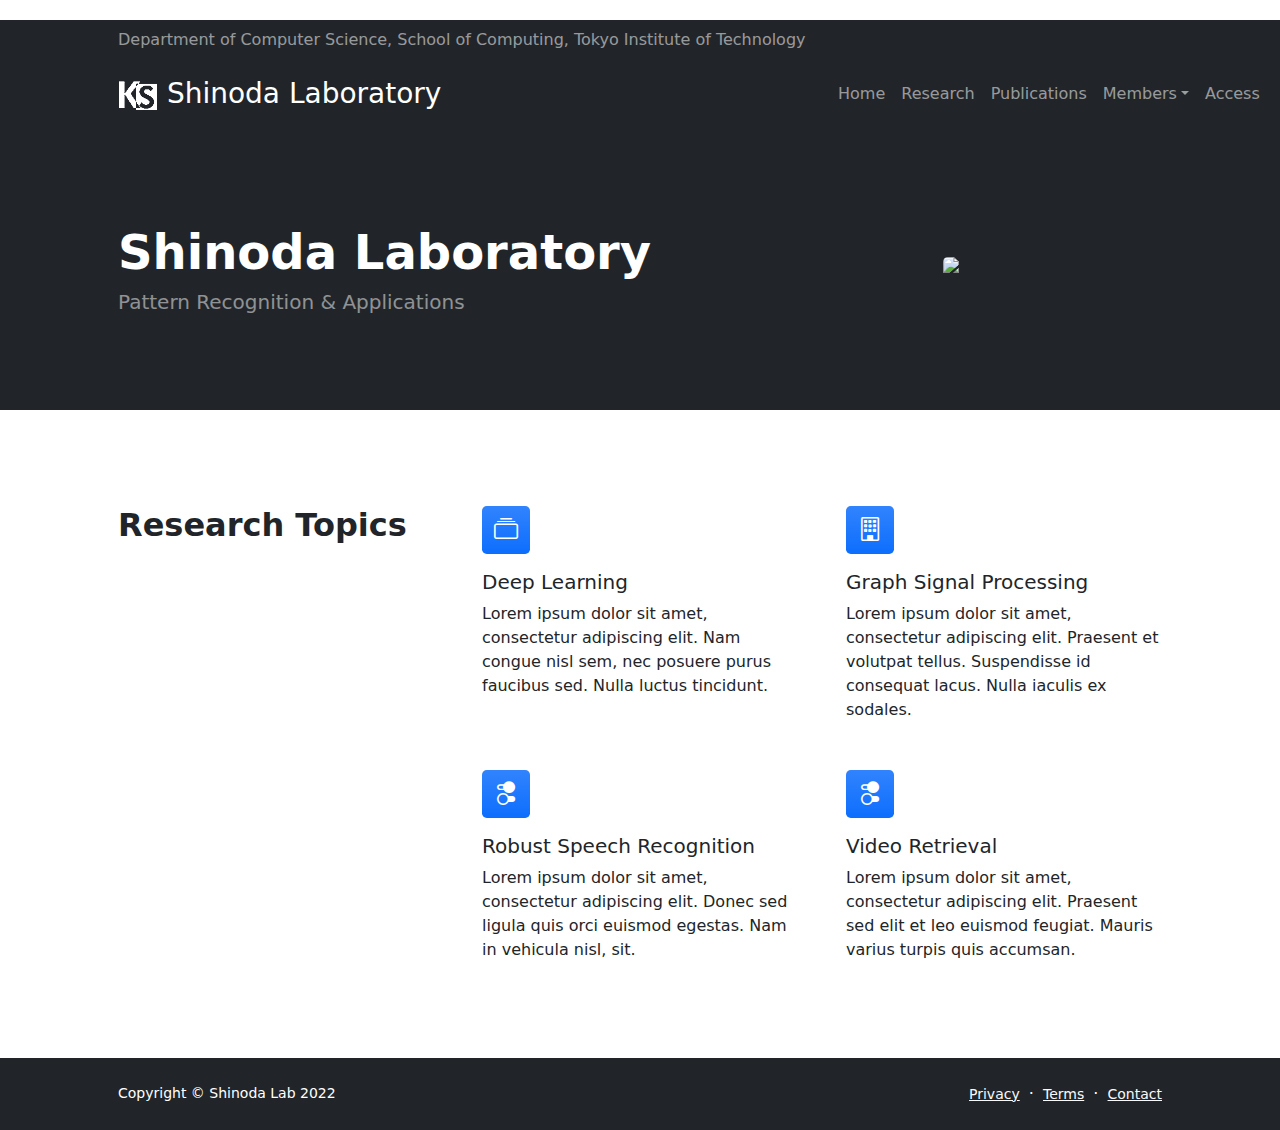
==== lab-homepage/index.html @ 7cedb90e "Added prototype with simple webpages" ====
<!DOCTYPE html>
<html lang="en">
    <head>
        <meta charset="utf-8" />
        <meta name="viewport" content="width=device-width, initial-scale=1, shrink-to-fit=no" />
        <meta name="description" content="" />
        <meta name="author" content="" />
        <title>Shinoda Lab Homepage</title>
        <!-- Favicon-->
        <link rel="icon" type="image/x-icon" href="assets/favicon.ico" />
        <!-- Bootstrap icons-->
        <link href="https://cdn.jsdelivr.net/npm/bootstrap-icons@1.5.0/font/bootstrap-icons.css" rel="stylesheet" />
        <!-- Core theme CSS (includes Bootstrap)-->
        <link href="css/styles.css" rel="stylesheet" />
    </head>
    <body class="d-flex flex-column h-100">
        <main class="flex-shrink-0">
            <!-- Navigation-->
            <nav class="navbar navbar-dark bg-dark">
				<div class="container px-5 navbar-supertext">Department of Computer Science, School of Computing, Tokyo Institute of Technology</div>
			</nav>
            <nav class="navbar navbar-expand-lg navbar-dark bg-dark">
                <div class="container px-5">
                    <a class="navbar-brand col-lg-8" href="index.html"><img src="assets/logo-white.png" width="40" height="40" alt="Shinoda Lab" /> Shinoda Laboratory</a>
                    <button class="navbar-toggler" type="button" data-bs-toggle="collapse" data-bs-target="#navbarSupportedContent" aria-controls="navbarSupportedContent" aria-expanded="false" aria-label="Toggle navigation"><span class="navbar-toggler-icon"></span></button>
                    <div class="collapse navbar-collapse" id="navbarSupportedContent">
                        <ul class="navbar-nav ms-auto mb-2 mb-lg-0">
                            <li class="nav-item"><a class="nav-link" href="index.html">Home</a></li>
                            <li class="nav-item"><a class="nav-link" href="research.html">Research</a></li>
                            <li class="nav-item"><a class="nav-link" href="publications.html">Publications</a></li>
							<li class="nav-item dropdown">
                                <a class="nav-link dropdown-toggle" id="navbarDropdownBlog" href="#" role="button" data-bs-toggle="dropdown" aria-expanded="false">Members</a>
                                <ul class="dropdown-menu dropdown-menu-end" aria-labelledby="navbarDropdownBlog">
                                    <li><a class="dropdown-item" href="members.html">Faculty</a></li>
                                    <li><a class="dropdown-item" href="members.html">Staff</a></li>
                                    <li><a class="dropdown-item" href="members.html">Students</a></li>
                                </ul>
                            </li>
                            <li class="nav-item"><a class="nav-link" href="index.html">Access</a></li>
                        </ul>
                    </div>
                </div>
            </nav>
            <!-- Header-->
            <header class="bg-dark py-5">
                <div class="container px-5">
                    <div class="row gx-5 align-items-center justify-content-center">
                        <div class="col-lg-8 col-xl-7 col-xxl-6">
                            <div class="my-5 text-center text-xl-start">
                                <h1 class="display-5 fw-bolder text-white mb-2">Shinoda Laboratory</h1>
                                <h2 class="lead fw-normal text-white-50 mb-4">Pattern Recognition & Applications</h2>
                            </div>
                        </div>
						<div class="col-xl-5 col-xxl-6 d-none d-xl-block text-center"><img class="img-fluid rounded-3 my-5" src="http://www.ks.c.titech.ac.jp/images/top3.gif" alt="..." /></div>
                    </div>
                </div>
            </header>
            <!-- Features section-->
            <section class="py-5" id="features">
                <div class="container px-5 my-5">
                    <div class="row gx-5">
                        <div class="col-lg-4 mb-5 mb-lg-0"><h2 class="fw-bolder mb-0">Research Topics</h2></div>
                        <div class="col-lg-8">
                            <div class="row gx-5 row-cols-1 row-cols-md-2">
                                <div class="col mb-5 h-100">
                                    <div class="feature bg-primary bg-gradient text-white rounded-3 mb-3"><i class="bi bi-collection"></i></div>
                                    <h2 class="h5">Deep Learning</h2>
                                    <p class="mb-0">Lorem ipsum dolor sit amet, consectetur adipiscing elit. Nam congue nisl sem, nec posuere purus faucibus sed. Nulla luctus tincidunt.</p>
                                </div>
                                <div class="col mb-5 h-100">
                                    <div class="feature bg-primary bg-gradient text-white rounded-3 mb-3"><i class="bi bi-building"></i></div>
                                    <h2 class="h5">Graph Signal Processing</h2>
                                    <p class="mb-0">Lorem ipsum dolor sit amet, consectetur adipiscing elit. Praesent et volutpat tellus. Suspendisse id consequat lacus. Nulla iaculis ex sodales.</p>
                                </div>
                                <div class="col mb-5 mb-md-0 h-100">
                                    <div class="feature bg-primary bg-gradient text-white rounded-3 mb-3"><i class="bi bi-toggles2"></i></div>
                                    <h2 class="h5">Robust Speech Recognition</h2>
                                    <p class="mb-0">Lorem ipsum dolor sit amet, consectetur adipiscing elit. Donec sed ligula quis orci euismod egestas. Nam in vehicula nisl, sit.</p>
                                </div>
                                <div class="col h-100">
                                    <div class="feature bg-primary bg-gradient text-white rounded-3 mb-3"><i class="bi bi-toggles2"></i></div>
                                    <h2 class="h5">Video Retrieval</h2>
                                    <p class="mb-0">Lorem ipsum dolor sit amet, consectetur adipiscing elit. Praesent sed elit et leo euismod feugiat. Mauris varius turpis quis accumsan.</p>
                                </div>
                            </div>
                        </div>
                    </div>
                </div>
            </section>

        </main>
        <!-- Footer-->
        <footer class="bg-dark py-4 mt-auto">
            <div class="container px-5">
                <div class="row align-items-center justify-content-between flex-column flex-sm-row">
                    <div class="col-auto"><div class="small m-0 text-white">Copyright &copy; Shinoda Lab 2022</div></div>
                    <div class="col-auto">
                        <a class="link-light small" href="#!">Privacy</a>
                        <span class="text-white mx-1">&middot;</span>
                        <a class="link-light small" href="#!">Terms</a>
                        <span class="text-white mx-1">&middot;</span>
                        <a class="link-light small" href="#!">Contact</a>
                    </div>
                </div>
            </div>
        </footer>
        <!-- Bootstrap core JS-->
        <script src="https://cdn.jsdelivr.net/npm/bootstrap@5.1.3/dist/js/bootstrap.bundle.min.js"></script>
        <!-- Core theme JS-->
        <script src="js/scripts.js"></script>
    </body>
</html>
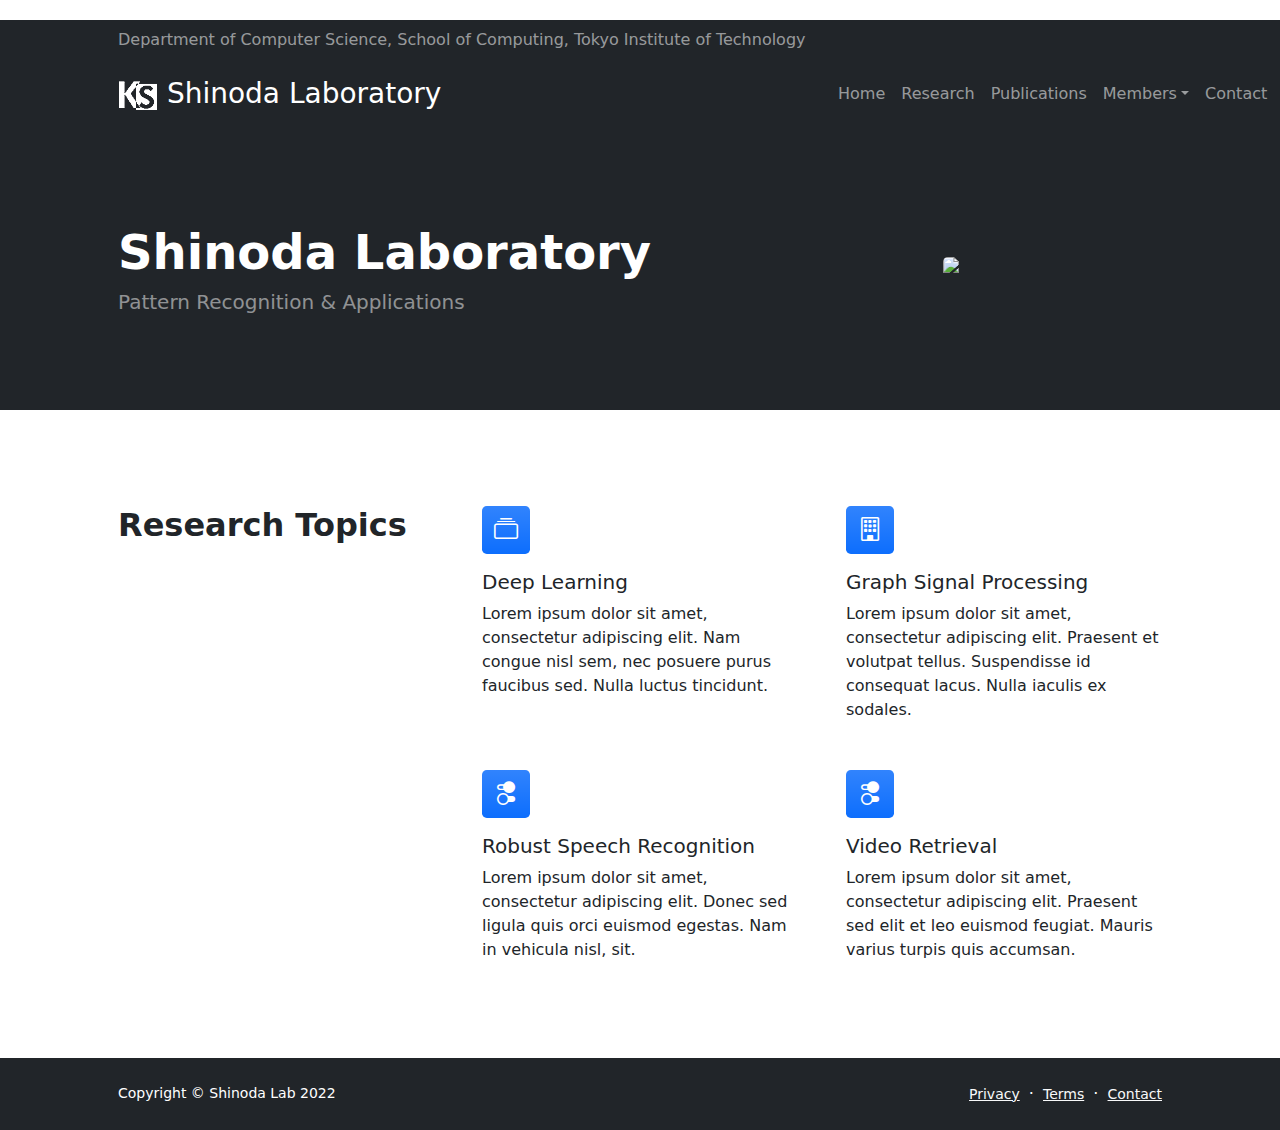
==== commit f08b65cd: "Added images to assets and link to them" ====
--- a/lab-homepage/index.html
+++ b/lab-homepage/index.html
@@ -36,7 +36,7 @@
                                     <li><a class="dropdown-item" href="members.html">Students</a></li>
                                 </ul>
                             </li>
-                            <li class="nav-item"><a class="nav-link" href="index.html">Access</a></li>
+                            <li class="nav-item"><a class="nav-link" href="index.html">Contact</a></li>
                         </ul>
                     </div>
                 </div>
@@ -51,7 +51,7 @@
                                 <h2 class="lead fw-normal text-white-50 mb-4">Pattern Recognition & Applications</h2>
                             </div>
                         </div>
-						<div class="col-xl-5 col-xxl-6 d-none d-xl-block text-center"><img class="img-fluid rounded-3 my-5" src="http://www.ks.c.titech.ac.jp/images/top3.gif" alt="..." /></div>
+						<div class="col-xl-5 col-xxl-6 d-none d-xl-block text-center"><img class="img-fluid rounded-3 my-5" src="assets/top3.gif" alt="..." /></div>
                     </div>
                 </div>
             </header>
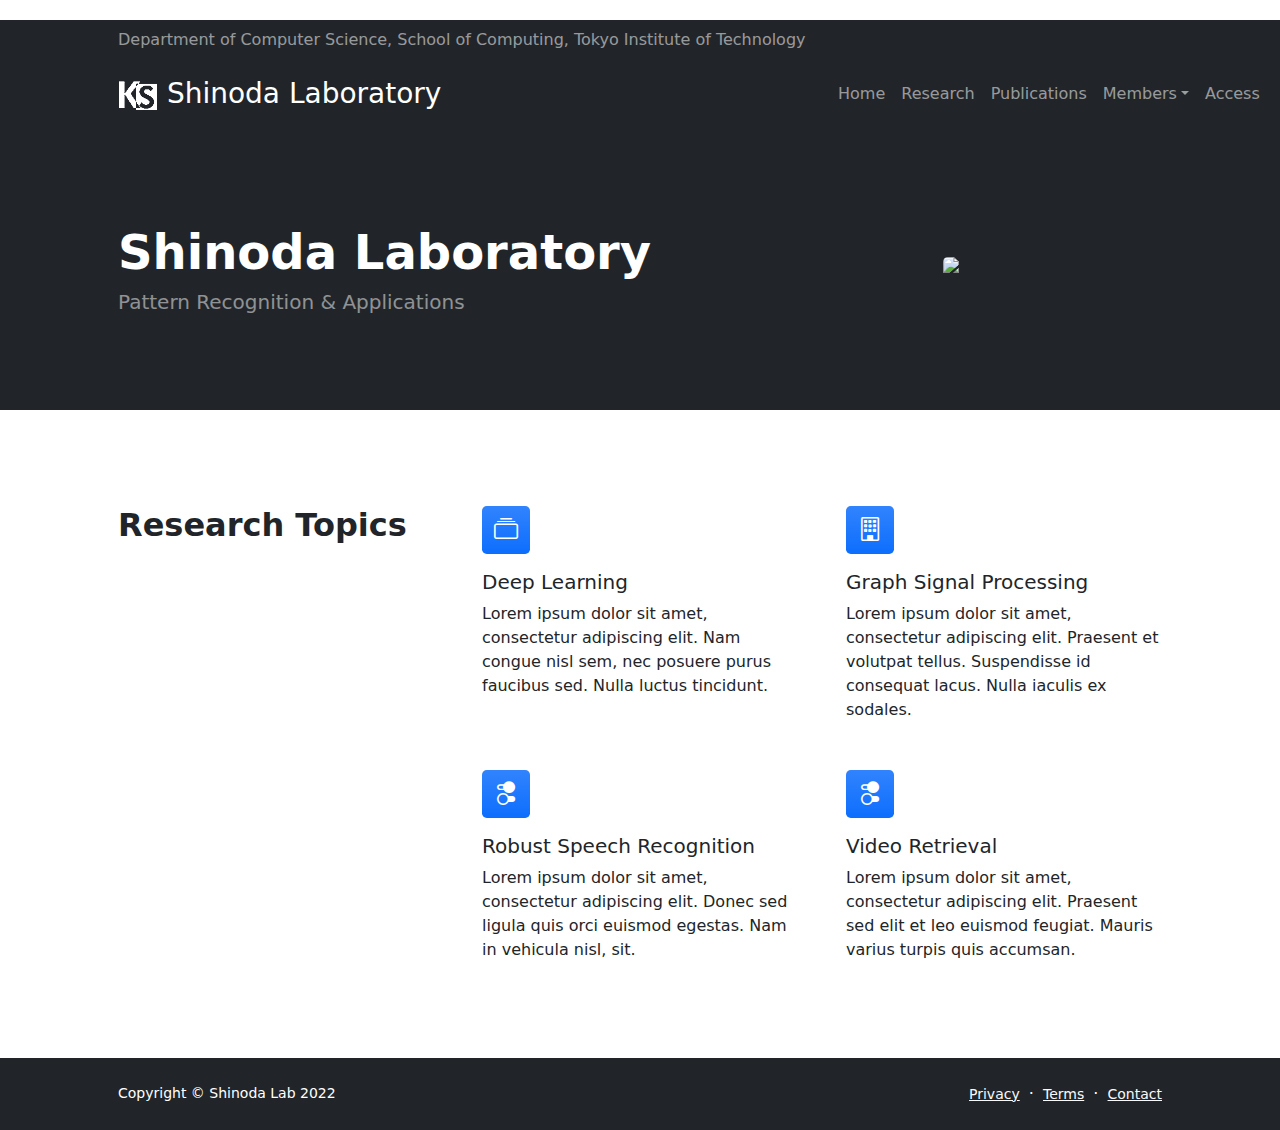
==== commit 0f4b77cd: "Add links to members dropdown" ====
--- a/lab-homepage/index.html
+++ b/lab-homepage/index.html
@@ -19,7 +19,7 @@
             <nav class="navbar navbar-dark bg-dark">
 				<div class="container px-5 navbar-supertext">Department of Computer Science, School of Computing, Tokyo Institute of Technology</div>
 			</nav>
-            <nav class="navbar navbar-expand-lg navbar-dark bg-dark">
+			<nav class="navbar navbar-expand-lg navbar-dark bg-dark">
                 <div class="container px-5">
                     <a class="navbar-brand col-lg-8" href="index.html"><img src="assets/logo-white.png" width="40" height="40" alt="Shinoda Lab" /> Shinoda Laboratory</a>
                     <button class="navbar-toggler" type="button" data-bs-toggle="collapse" data-bs-target="#navbarSupportedContent" aria-controls="navbarSupportedContent" aria-expanded="false" aria-label="Toggle navigation"><span class="navbar-toggler-icon"></span></button>
@@ -31,12 +31,12 @@
 							<li class="nav-item dropdown">
                                 <a class="nav-link dropdown-toggle" id="navbarDropdownBlog" href="#" role="button" data-bs-toggle="dropdown" aria-expanded="false">Members</a>
                                 <ul class="dropdown-menu dropdown-menu-end" aria-labelledby="navbarDropdownBlog">
-                                    <li><a class="dropdown-item" href="members.html">Faculty</a></li>
-                                    <li><a class="dropdown-item" href="members.html">Staff</a></li>
-                                    <li><a class="dropdown-item" href="members.html">Students</a></li>
+                                    <li><a class="dropdown-item" href="members.html#faculty">Faculty</a></li>
+                                    <li><a class="dropdown-item" href="members.html#staff">Staff</a></li>
+                                    <li><a class="dropdown-item" href="members.html#students">Students</a></li>
                                 </ul>
                             </li>
-                            <li class="nav-item"><a class="nav-link" href="index.html">Contact</a></li>
+                            <li class="nav-item"><a class="nav-link" href="index.html">Access</a></li>
                         </ul>
                     </div>
                 </div>
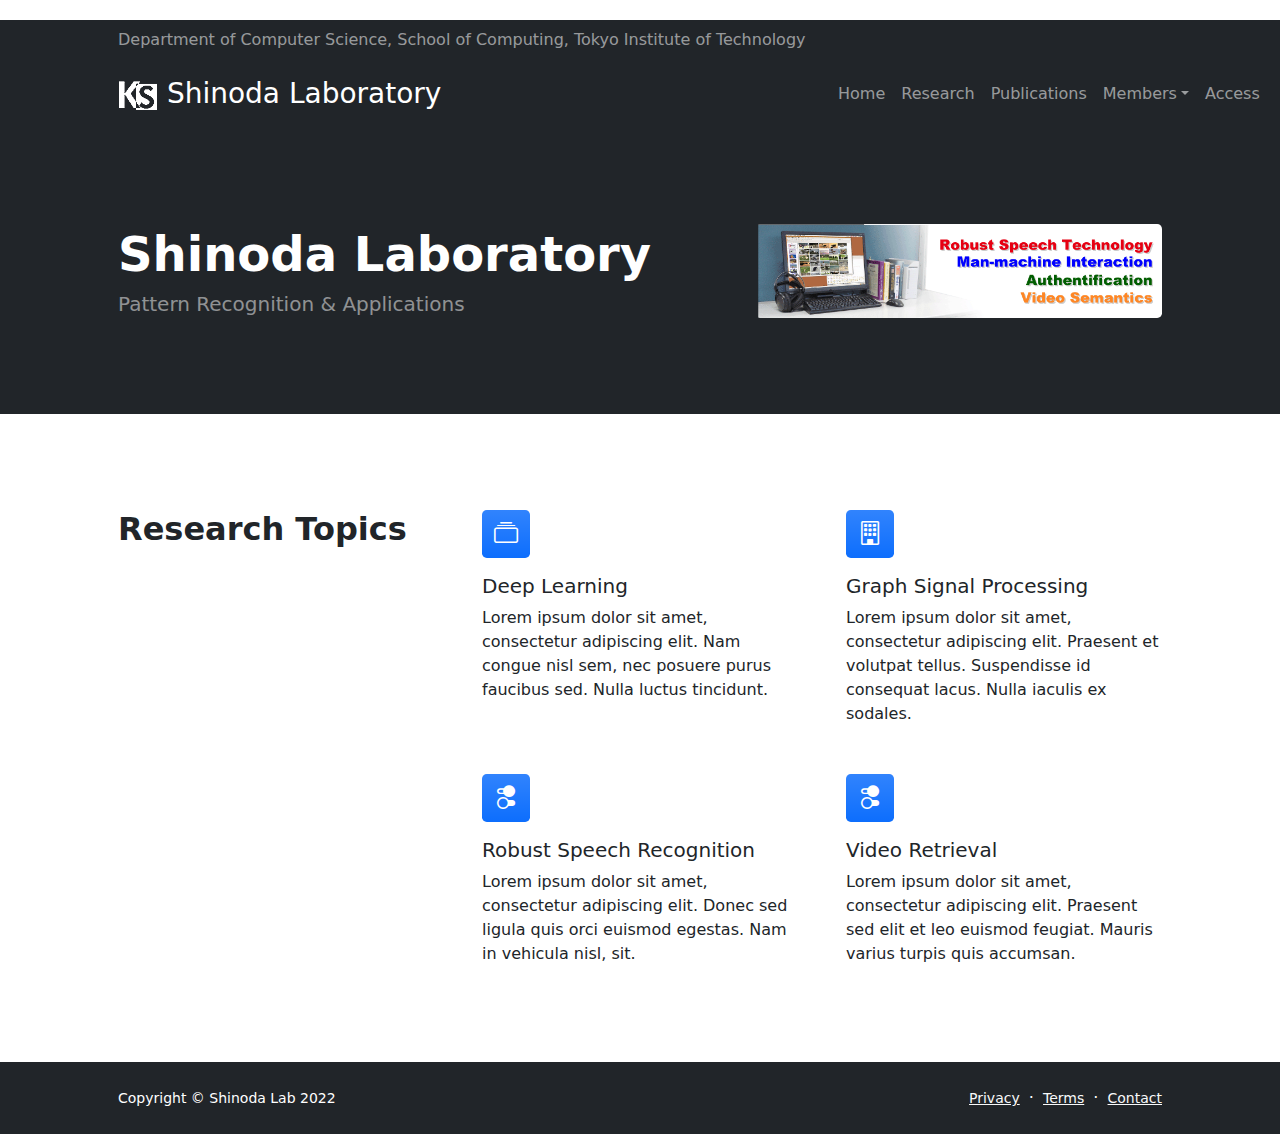
==== commit bd42e713: "Edited link to homepage image" ====
--- a/lab-homepage/index.html
+++ b/lab-homepage/index.html
@@ -51,7 +51,7 @@
                                 <h2 class="lead fw-normal text-white-50 mb-4">Pattern Recognition & Applications</h2>
                             </div>
                         </div>
-						<div class="col-xl-5 col-xxl-6 d-none d-xl-block text-center"><img class="img-fluid rounded-3 my-5" src="assets/top3.gif" alt="..." /></div>
+						<div class="col-xl-5 col-xxl-6 d-none d-xl-block text-center"><img class="img-fluid rounded-3 my-5" src="assets/top1.gif" alt="..." /></div>
                     </div>
                 </div>
             </header>
